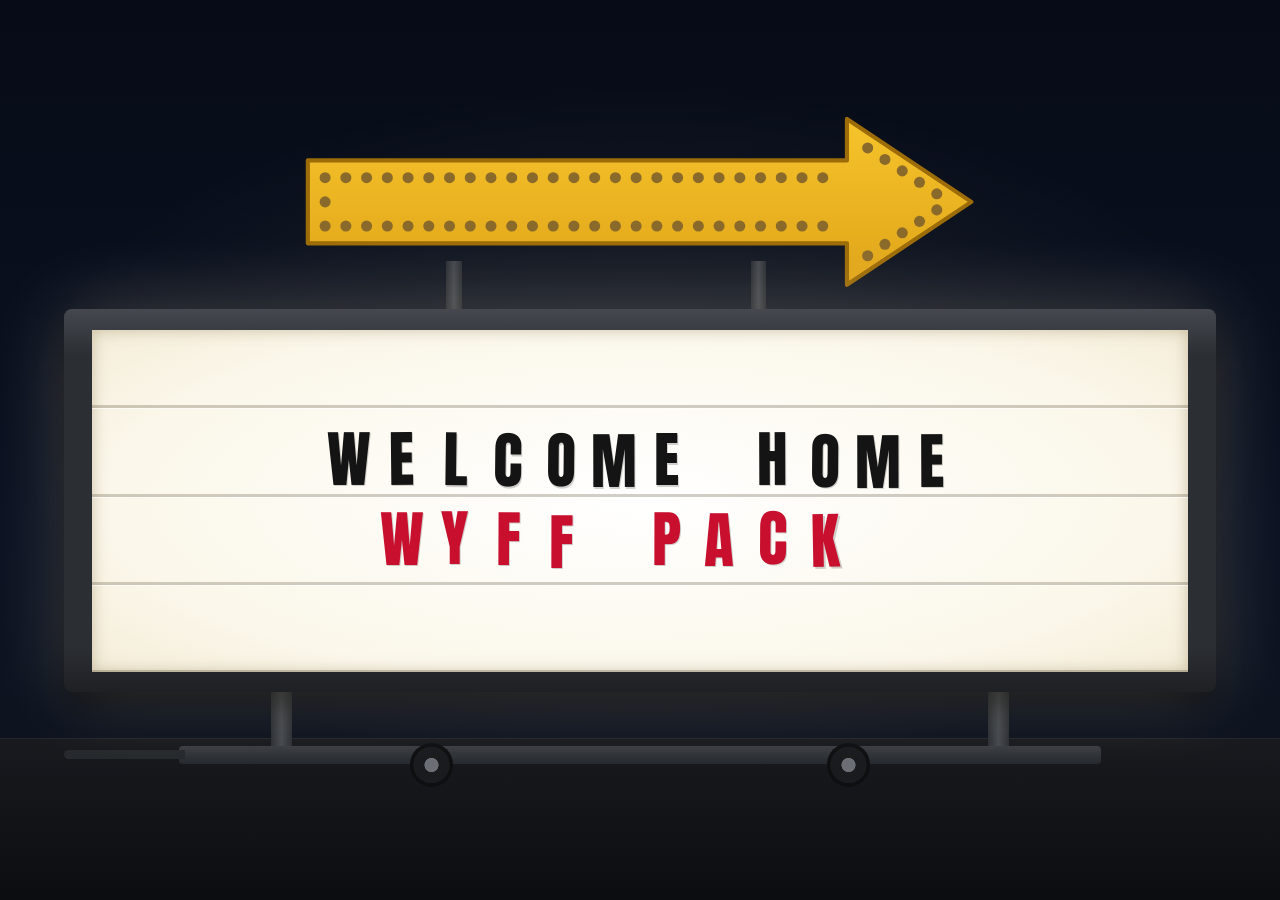
==== sign/index.html @ 5c95da24 "Add a roadside marquee sign page at /sign/ A trailer-style sign with a lit, chasing-bulb arrow on to" ====
<!DOCTYPE html>
<html lang="en">
<head>
  <meta charset="UTF-8">
  <meta name="viewport" content="width=device-width, initial-scale=1.0">
  <meta name="theme-color" content="#05070d">
  <title>Wyffpack Sign</title>
  <link rel="preconnect" href="https://fonts.googleapis.com">
  <link rel="preconnect" href="https://fonts.gstatic.com" crossorigin>
  <link rel="stylesheet" href="https://fonts.googleapis.com/css2?family=Anton&display=block">
  <link rel="stylesheet" href="../css/reset.css">
  <link rel="stylesheet" href="sign.css">
</head>
<body>
  <main class="scene">
    <div class="sign">
      <div class="arrow-mount">
        <svg class="arrow" id="arrow" viewBox="0 0 1000 260" aria-hidden="true">
          <defs>
            <radialGradient id="halo">
              <stop offset="0" stop-color="#FFF4C2" stop-opacity="0.95"/>
              <stop offset="0.35" stop-color="#FFD25A" stop-opacity="0.55"/>
              <stop offset="1" stop-color="#FFB000" stop-opacity="0"/>
            </radialGradient>
            <linearGradient id="arrow-fill" x1="0" y1="0" x2="0" y2="1">
              <stop offset="0" stop-color="#F6C42B"/>
              <stop offset="1" stop-color="#E0A419"/>
            </linearGradient>
          </defs>
          <polygon class="arrow-body"
            points="20,70 800,70 800,10 980,130 800,250 800,190 20,190" />
          <g id="bulbs"></g>
        </svg>
        <div class="bracket bracket-left"></div>
        <div class="bracket bracket-right"></div>
      </div>

      <div class="panel">
        <div class="tracks" id="tracks"></div>
      </div>

      <div class="base">
        <div class="post post-left"></div>
        <div class="post post-right"></div>
        <div class="trailer"></div>
        <div class="wheel wheel-left"></div>
        <div class="wheel wheel-right"></div>
        <div class="hitch"></div>
      </div>
    </div>
    <div class="ground"></div>
  </main>
  <script type="module" src="sign.js"></script>
</body>
</html>
---- sign/sign.css ----
/* One unit = 1% of the width of a 16:9 screen, whatever the screen shape */
:root {
  --u: min(1vw, calc(100vh / 56.25));
  --cols: 20;
  --rows: 4;
  --night: #05070d;
  --frame: #2B2E33;
  --frame-edge: #45494F;
  --panel: #FBF7EA;
  --letter: #141414;
  --letter-red: #C8102E;
}

body {
  background: var(--night);
  overflow: hidden;
  cursor: none;
}

.scene {
  position: relative;
  width: 100vw;
  height: 100vh;
  display: flex;
  align-items: center;
  justify-content: center;
  background:
    radial-gradient(ellipse 70% 55% at 50% 48%, rgba(255, 240, 200, 0.10), transparent 70%),
    linear-gradient(180deg, #070B17 0%, #0B1222 60%, #10141C 100%);
}

.ground {
  position: absolute;
  left: 0;
  right: 0;
  bottom: 0;
  height: calc(50vh - 22.5 * var(--u));
  background: linear-gradient(180deg, #181A1F, #0C0D10);
  border-top: calc(0.15 * var(--u)) solid #23262C;
}

.sign {
  position: relative;
  z-index: 1;
  width: calc(90 * var(--u));
  display: flex;
  flex-direction: column;
  align-items: center;
}

/* --- Arrow -------------------------------------------------------------- */

.arrow-mount {
  position: relative;
  width: calc(54 * var(--u));
  margin-bottom: calc(1.4 * var(--u));
}

.arrow {
  display: block;
  width: 100%;
  height: auto;
  overflow: visible;
  position: relative;
  z-index: 1;
}

.arrow.left {
  transform: scaleX(-1);
}

.arrow-body {
  fill: url(#arrow-fill);
  stroke: #9C6C08;
  stroke-width: 6;
  stroke-linejoin: round;
}

.bulb-glass {
  fill: #8A6A2A;
}

.bulb-halo {
  fill: url(#halo);
  opacity: 0;
}

.bulb.lit .bulb-glass { fill: #FFF6D0; }
.bulb.lit .bulb-halo { opacity: 1; }

/* Chase: three interleaved sets of bulbs take turns, so light runs toward the tip */
.lights-chase .bulb .bulb-glass { animation: glass 0.9s steps(1, end) infinite; }
.lights-chase .bulb .bulb-halo  { animation: halo 0.9s steps(1, end) infinite; }
.lights-chase .bulb.phase-1 * { animation-delay: -0.6s; }
.lights-chase .bulb.phase-2 * { animation-delay: -0.3s; }

/* Blink: every other bulb, alternating */
.lights-blink .bulb .bulb-glass { animation: glass 1.2s steps(1, end) infinite; }
.lights-blink .bulb .bulb-halo  { animation: halo 1.2s steps(1, end) infinite; }
.lights-blink .bulb.odd * { animation-delay: -0.6s; }

.lights-on .bulb .bulb-glass { fill: #FFF6D0; }
.lights-on .bulb .bulb-halo { opacity: 1; }

@keyframes glass {
  0%   { fill: #FFF6D0; }
  33%  { fill: #8A6A2A; }
}

@keyframes halo {
  0%   { opacity: 1; }
  33%  { opacity: 0; }
}

.lights-blink .bulb .bulb-glass { animation-name: glass-half; }
.lights-blink .bulb .bulb-halo { animation-name: halo-half; }

@keyframes glass-half {
  0%   { fill: #FFF6D0; }
  50%  { fill: #8A6A2A; }
}

@keyframes halo-half {
  0%   { opacity: 1; }
  50%  { opacity: 0; }
}

.bracket {
  position: absolute;
  bottom: calc(-1.6 * var(--u));
  width: calc(1.2 * var(--u));
  height: calc(4 * var(--u));
  background: linear-gradient(90deg, var(--frame), var(--frame-edge), var(--frame));
}

.bracket-left { left: 22%; }
.bracket-right { left: 66%; }

/* --- Letter panel ------------------------------------------------------- */

.panel {
  position: relative;
  width: 100%;
  padding: calc(1.6 * var(--u)) calc(2.2 * var(--u));
  background: linear-gradient(180deg, var(--frame-edge), var(--frame) 12%, var(--frame) 88%, #1E2024);
  border-radius: calc(0.6 * var(--u));
  box-shadow:
    0 0 calc(6 * var(--u)) rgba(255, 244, 210, 0.22),
    0 calc(1 * var(--u)) calc(2 * var(--u)) rgba(0, 0, 0, 0.6);
  z-index: 1;
}

.tracks {
  position: relative;
  display: grid;
  grid-template-columns: repeat(var(--cols), 1fr);
  grid-template-rows: repeat(var(--rows), calc(5.4 * var(--u)));
  row-gap: calc(0.9 * var(--u));
  padding: calc(1.2 * var(--u)) calc(1.4 * var(--u));
  /* Backlit plastic: brighter in the middle, a touch warmer at the edges */
  background:
    radial-gradient(ellipse 80% 90% at 50% 50%, #FFFFFF 0%, var(--panel) 60%, #EFE6CC 100%);
  box-shadow: inset 0 0 calc(1.2 * var(--u)) rgba(120, 100, 60, 0.35);
  overflow: hidden;
}

/* Horizontal letter tracks behind each row */
.track-line {
  position: absolute;
  left: 0;
  right: 0;
  height: calc(0.22 * var(--u));
  background: rgba(90, 80, 60, 0.28);
  box-shadow: 0 calc(0.08 * var(--u)) 0 rgba(255, 255, 255, 0.6);
}

.slot {
  position: relative;
  display: flex;
  align-items: center;
  justify-content: center;
}

.letter {
  display: block;
  font-family: 'Anton', Impact, 'Arial Narrow', 'Helvetica Neue', Arial, sans-serif;
  font-weight: 400;
  font-size: calc(4.8 * var(--u));
  line-height: 1;
  color: var(--letter);
  text-shadow: calc(0.08 * var(--u)) calc(0.1 * var(--u)) 0 rgba(0, 0, 0, 0.18);
  transform: rotate(var(--tilt, 0deg)) translateY(var(--nudge, 0));
  transition: transform 0.45s cubic-bezier(.2, .8, .3, 1), opacity 0.35s ease;
}

.letter.red { color: var(--letter-red); }

/* Taking a letter off its track */
.letter.out {
  opacity: 0;
  transform: rotate(var(--tilt, 0deg)) translateY(60%);
}

/* Where a new letter starts before sliding in along the track */
.letter.enter {
  opacity: 0;
  transform: translateX(160%) rotate(var(--tilt, 0deg));
  transition: none;
}

/* --- Posts, trailer, wheels -------------------------------------------- */

.base {
  position: relative;
  width: 100%;
  height: calc(7.5 * var(--u));
}

.post {
  position: absolute;
  top: 0;
  width: calc(1.6 * var(--u));
  height: calc(4.2 * var(--u));
  background: linear-gradient(90deg, var(--frame), var(--frame-edge), var(--frame));
}

.post-left { left: 18%; }
.post-right { right: 18%; }

.trailer {
  position: absolute;
  top: calc(4.2 * var(--u));
  left: 10%;
  right: 10%;
  height: calc(1.4 * var(--u));
  background: linear-gradient(180deg, #3A3E44, #26292D);
  border-radius: calc(0.3 * var(--u));
}

.hitch {
  position: absolute;
  top: calc(4.55 * var(--u));
  left: 0;
  width: 10.5%;
  height: calc(0.7 * var(--u));
  background: #26292D;
  border-radius: calc(0.4 * var(--u)) 0 0 calc(0.4 * var(--u));
}

.wheel {
  position: absolute;
  top: calc(4 * var(--u));
  width: calc(3.4 * var(--u));
  height: calc(3.4 * var(--u));
  border-radius: 50%;
  background: radial-gradient(circle, #6B6F75 0 22%, #1A1B1E 24% 58%, #0E0F11 60%);
}

.wheel-left { left: 30%; }
.wheel-right { right: 30%; }
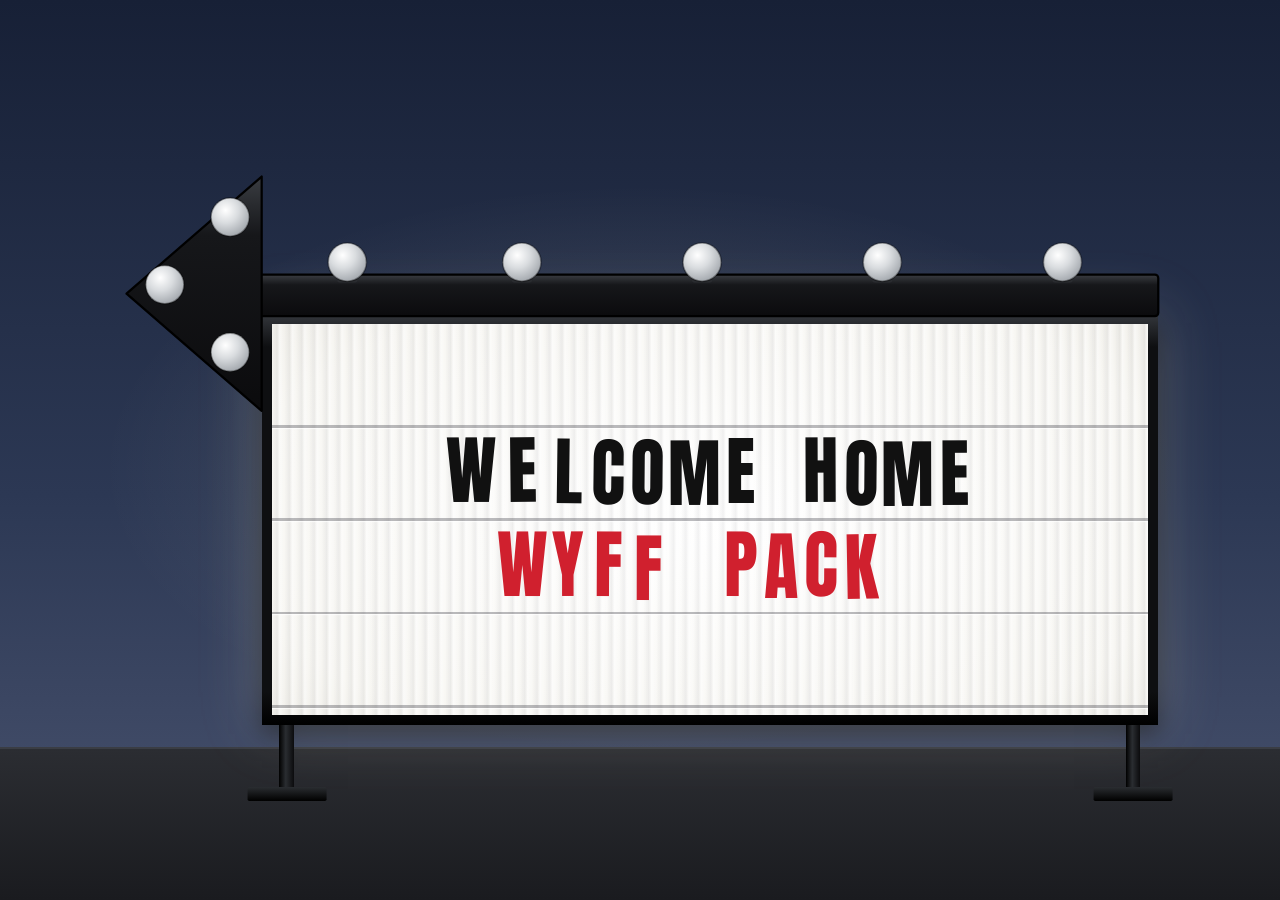
==== commit 11b6d154: "Restyle the sign after a real flashing arrow marquee sign Black arrow built into the top rail with f" ====
--- a/sign/index.html
+++ b/sign/index.html
@@ -3,7 +3,7 @@
 <head>
   <meta charset="UTF-8">
   <meta name="viewport" content="width=device-width, initial-scale=1.0">
-  <meta name="theme-color" content="#05070d">
+  <meta name="theme-color" content="#1D2840">
   <title>Wyffpack Sign</title>
   <link rel="preconnect" href="https://fonts.googleapis.com">
   <link rel="preconnect" href="https://fonts.gstatic.com" crossorigin>
@@ -13,39 +13,40 @@
 </head>
 <body>
   <main class="scene">
-    <div class="sign">
-      <div class="arrow-mount">
-        <svg class="arrow" id="arrow" viewBox="0 0 1000 260" aria-hidden="true">
-          <defs>
-            <radialGradient id="halo">
-              <stop offset="0" stop-color="#FFF4C2" stop-opacity="0.95"/>
-              <stop offset="0.35" stop-color="#FFD25A" stop-opacity="0.55"/>
-              <stop offset="1" stop-color="#FFB000" stop-opacity="0"/>
-            </radialGradient>
-            <linearGradient id="arrow-fill" x1="0" y1="0" x2="0" y2="1">
-              <stop offset="0" stop-color="#F6C42B"/>
-              <stop offset="1" stop-color="#E0A419"/>
-            </linearGradient>
-          </defs>
-          <polygon class="arrow-body"
-            points="20,70 800,70 800,10 980,130 800,250 800,190 20,190" />
-          <g id="bulbs"></g>
-        </svg>
-        <div class="bracket bracket-left"></div>
-        <div class="bracket bracket-right"></div>
-      </div>
+    <div class="sign" id="sign">
+      <!-- Black arrow rail with globe bulbs, across the top of the sign -->
+      <svg class="topper" id="topper" viewBox="0 0 920 250" aria-hidden="true">
+        <defs>
+          <radialGradient id="glass-off" cx="0.38" cy="0.32" r="0.75">
+            <stop offset="0" stop-color="#FFFFFF"/>
+            <stop offset="0.45" stop-color="#D9DCDF"/>
+            <stop offset="1" stop-color="#9DA2A8"/>
+          </radialGradient>
+          <radialGradient id="glass-on" cx="0.4" cy="0.35" r="0.7">
+            <stop offset="0" stop-color="#FFFFFF"/>
+            <stop offset="0.6" stop-color="#FFF8DC"/>
+            <stop offset="1" stop-color="#FFE7A0"/>
+          </radialGradient>
+          <radialGradient id="halo">
+            <stop offset="0" stop-color="#FFF6D6" stop-opacity="0.9"/>
+            <stop offset="0.4" stop-color="#FFE29A" stop-opacity="0.45"/>
+            <stop offset="1" stop-color="#FFD070" stop-opacity="0"/>
+          </radialGradient>
+          <linearGradient id="steel" x1="0" y1="0" x2="0" y2="1">
+            <stop offset="0" stop-color="#3A3D42"/>
+            <stop offset="0.25" stop-color="#16171A"/>
+            <stop offset="1" stop-color="#0B0B0D"/>
+          </linearGradient>
+        </defs>
+        <rect class="rail" x="118" y="115" width="802" height="37" rx="3"/>
+        <polygon class="arrowhead" points="124,28 124,236 4,132" />
+        <g id="bulbs"></g>
+      </svg>
 
       <div class="panel">
         <div class="tracks" id="tracks"></div>
-      </div>
-
-      <div class="base">
-        <div class="post post-left"></div>
-        <div class="post post-right"></div>
-        <div class="trailer"></div>
-        <div class="wheel wheel-left"></div>
-        <div class="wheel wheel-right"></div>
-        <div class="hitch"></div>
+        <div class="leg leg-left"><div class="foot"></div></div>
+        <div class="leg leg-right"><div class="foot"></div></div>
       </div>
     </div>
     <div class="ground"></div>
--- a/sign/sign.css
+++ b/sign/sign.css
@@ -1,22 +1,25 @@
 /* One unit = 1% of the width of a 16:9 screen, whatever the screen shape */
 :root {
-  --u: min(1vw, calc(100vh / 56.25));
+  --base: min(1vw, calc(100vh / 56.25));
+  --u: var(--base);
   --cols: 20;
   --rows: 4;
-  --night: #05070d;
-  --frame: #2B2E33;
-  --frame-edge: #45494F;
-  --panel: #FBF7EA;
-  --letter: #141414;
-  --letter-red: #C8102E;
+  --row-h: calc(6.6 * var(--u));
+  --row-gap: calc(0.7 * var(--u));
+  --pad-y: calc(1 * var(--u));
+  --steel: #0E0F11;
+  --steel-edge: #34373C;
+  --letter: #111111;
+  --letter-red: #D0202E;
 }
 
 body {
-  background: var(--night);
+  background: #1D2840;
   overflow: hidden;
   cursor: none;
 }
 
+/* Dusk sky over a parking lot, so the black sign and the bulbs both read */
 .scene {
   position: relative;
   width: 100vw;
@@ -25,8 +28,8 @@
   align-items: center;
   justify-content: center;
   background:
-    radial-gradient(ellipse 70% 55% at 50% 48%, rgba(255, 240, 200, 0.10), transparent 70%),
-    linear-gradient(180deg, #070B17 0%, #0B1222 60%, #10141C 100%);
+    radial-gradient(ellipse 60% 45% at 50% 52%, rgba(255, 244, 214, 0.16), transparent 70%),
+    linear-gradient(180deg, #172036 0%, #2C3854 55%, #4A5470 100%);
 }
 
 .ground {
@@ -34,144 +37,113 @@
   left: 0;
   right: 0;
   bottom: 0;
-  height: calc(50vh - 22.5 * var(--u));
-  background: linear-gradient(180deg, #181A1F, #0C0D10);
-  border-top: calc(0.15 * var(--u)) solid #23262C;
-}
-
+  height: calc(50vh - 54.1 * 0.88 / 2 * var(--base) + 0.6 * var(--base));
+  background: linear-gradient(180deg, #2B2D32, #1A1B1F);
+  border-top: calc(0.2 * var(--u)) solid #3A3D44;
+}
+
+/* The sign: arrowhead hangs off one end, panel fills the rest */
 .sign {
   position: relative;
   z-index: 1;
-  width: calc(90 * var(--u));
-  display: flex;
-  flex-direction: column;
-  align-items: center;
-}
-
-/* --- Arrow -------------------------------------------------------------- */
-
-.arrow-mount {
-  position: relative;
-  width: calc(54 * var(--u));
-  margin-bottom: calc(1.4 * var(--u));
-}
-
-.arrow {
-  display: block;
+  /* Scaled down a little so the sign, legs and feet all fit with some sky around them */
+  --u: calc(var(--base) * 0.88);
+  width: calc(92 * var(--u));
+  height: calc(54.1 * var(--u));
+}
+
+.topper {
+  position: absolute;
+  top: 0;
+  left: 0;
   width: 100%;
   height: auto;
   overflow: visible;
-  position: relative;
-  z-index: 1;
-}
-
-.arrow.left {
+  z-index: 2;
+}
+
+.sign.right .topper {
   transform: scaleX(-1);
 }
 
-.arrow-body {
-  fill: url(#arrow-fill);
-  stroke: #9C6C08;
-  stroke-width: 6;
+.rail,
+.arrowhead {
+  fill: url(#steel);
+  stroke: #000;
+  stroke-width: 2;
   stroke-linejoin: round;
 }
 
-.bulb-glass {
-  fill: #8A6A2A;
-}
-
-.bulb-halo {
-  fill: url(#halo);
-  opacity: 0;
-}
-
-.bulb.lit .bulb-glass { fill: #FFF6D0; }
-.bulb.lit .bulb-halo { opacity: 1; }
-
-/* Chase: three interleaved sets of bulbs take turns, so light runs toward the tip */
-.lights-chase .bulb .bulb-glass { animation: glass 0.9s steps(1, end) infinite; }
-.lights-chase .bulb .bulb-halo  { animation: halo 0.9s steps(1, end) infinite; }
-.lights-chase .bulb.phase-1 * { animation-delay: -0.6s; }
-.lights-chase .bulb.phase-2 * { animation-delay: -0.3s; }
-
-/* Blink: every other bulb, alternating */
-.lights-blink .bulb .bulb-glass { animation: glass 1.2s steps(1, end) infinite; }
-.lights-blink .bulb .bulb-halo  { animation: halo 1.2s steps(1, end) infinite; }
-.lights-blink .bulb.odd * { animation-delay: -0.6s; }
-
-.lights-on .bulb .bulb-glass { fill: #FFF6D0; }
-.lights-on .bulb .bulb-halo { opacity: 1; }
-
-@keyframes glass {
-  0%   { fill: #FFF6D0; }
-  33%  { fill: #8A6A2A; }
-}
-
-@keyframes halo {
-  0%   { opacity: 1; }
-  33%  { opacity: 0; }
-}
-
+/* --- Globe bulbs ----------------------------------------------------------- */
+
+.bulb-socket { fill: #2A2C30; }
+.bulb-glass { fill: url(#glass-off); stroke: rgba(0, 0, 0, 0.35); stroke-width: 1.5; }
+.bulb-halo { fill: url(#halo); opacity: 0; }
+
+.lights-on .bulb-glass { fill: url(#glass-on); }
+.lights-on .bulb-halo { opacity: 1; }
+
+/* Chase: three sets of bulbs take turns, so the light runs toward the tip */
+.lights-chase .bulb * { animation: 1.2s steps(1, end) infinite; }
+.lights-chase .bulb .bulb-glass { animation-name: glass-third; }
+.lights-chase .bulb .bulb-halo { animation-name: halo-third; }
+.lights-chase .bulb.phase-1 * { animation-delay: -0.8s; }
+.lights-chase .bulb.phase-2 * { animation-delay: -0.4s; }
+
+/* Flash: all bulbs on and off together, like the real sign */
+.lights-blink .bulb * { animation: 1.4s steps(1, end) infinite; }
 .lights-blink .bulb .bulb-glass { animation-name: glass-half; }
 .lights-blink .bulb .bulb-halo { animation-name: halo-half; }
 
-@keyframes glass-half {
-  0%   { fill: #FFF6D0; }
-  50%  { fill: #8A6A2A; }
-}
-
-@keyframes halo-half {
-  0%   { opacity: 1; }
-  50%  { opacity: 0; }
-}
-
-.bracket {
-  position: absolute;
-  bottom: calc(-1.6 * var(--u));
-  width: calc(1.2 * var(--u));
-  height: calc(4 * var(--u));
-  background: linear-gradient(90deg, var(--frame), var(--frame-edge), var(--frame));
-}
-
-.bracket-left { left: 22%; }
-.bracket-right { left: 66%; }
-
-/* --- Letter panel ------------------------------------------------------- */
+@keyframes glass-third { 0% { fill: url(#glass-on); } 33% { fill: url(#glass-off); } }
+@keyframes halo-third  { 0% { opacity: 1; } 33% { opacity: 0; } }
+@keyframes glass-half  { 0% { fill: url(#glass-on); } 50% { fill: url(#glass-off); } }
+@keyframes halo-half   { 0% { opacity: 1; } 50% { opacity: 0; } }
+
+/* --- Letter panel ---------------------------------------------------------- */
 
 .panel {
-  position: relative;
-  width: 100%;
-  padding: calc(1.6 * var(--u)) calc(2.2 * var(--u));
-  background: linear-gradient(180deg, var(--frame-edge), var(--frame) 12%, var(--frame) 88%, #1E2024);
-  border-radius: calc(0.6 * var(--u));
+  position: absolute;
+  top: calc(15 * var(--u));
+  left: calc(12.4 * var(--u));
+  width: calc(79.6 * var(--u));
+  padding: calc(0.9 * var(--u));
+  background: linear-gradient(180deg, var(--steel-edge), var(--steel) 8%, var(--steel) 92%, #000);
   box-shadow:
-    0 0 calc(6 * var(--u)) rgba(255, 244, 210, 0.22),
-    0 calc(1 * var(--u)) calc(2 * var(--u)) rgba(0, 0, 0, 0.6);
-  z-index: 1;
+    0 0 calc(5 * var(--u)) rgba(255, 246, 220, 0.25),
+    0 calc(0.8 * var(--u)) calc(2 * var(--u)) rgba(0, 0, 0, 0.55);
+}
+
+.sign.right .panel {
+  left: 0;
 }
 
 .tracks {
   position: relative;
   display: grid;
   grid-template-columns: repeat(var(--cols), 1fr);
-  grid-template-rows: repeat(var(--rows), calc(5.4 * var(--u)));
-  row-gap: calc(0.9 * var(--u));
-  padding: calc(1.2 * var(--u)) calc(1.4 * var(--u));
-  /* Backlit plastic: brighter in the middle, a touch warmer at the edges */
+  grid-template-rows: repeat(var(--rows), var(--row-h));
+  row-gap: var(--row-gap);
+  padding: var(--pad-y) calc(1.2 * var(--u));
+  /* Backlit white face with vertical ribs, like the real sign's plastic */
   background:
-    radial-gradient(ellipse 80% 90% at 50% 50%, #FFFFFF 0%, var(--panel) 60%, #EFE6CC 100%);
-  box-shadow: inset 0 0 calc(1.2 * var(--u)) rgba(120, 100, 60, 0.35);
+    repeating-linear-gradient(90deg,
+      rgba(0, 0, 0, 0) 0,
+      rgba(70, 70, 80, 0.07) calc(0.45 * var(--u)),
+      rgba(255, 255, 255, 0.5) calc(0.7 * var(--u)),
+      rgba(0, 0, 0, 0) calc(1.1 * var(--u))),
+    radial-gradient(ellipse 85% 95% at 50% 50%, #FFFFFF 0%, #F7F6F2 65%, #E9E7E0 100%);
   overflow: hidden;
 }
 
-/* Horizontal letter tracks behind each row */
+/* Thin grey letter tracks between the rows */
 .track-line {
   position: absolute;
   left: 0;
   right: 0;
-  height: calc(0.22 * var(--u));
-  background: rgba(90, 80, 60, 0.28);
-  box-shadow: 0 calc(0.08 * var(--u)) 0 rgba(255, 255, 255, 0.6);
+  height: calc(0.25 * var(--u));
+  background: rgba(60, 60, 70, 0.35);
+  box-shadow: 0 calc(0.1 * var(--u)) 0 rgba(255, 255, 255, 0.7);
 }
 
 .slot {
@@ -185,11 +157,10 @@
   display: block;
   font-family: 'Anton', Impact, 'Arial Narrow', 'Helvetica Neue', Arial, sans-serif;
   font-weight: 400;
-  font-size: calc(4.8 * var(--u));
+  font-size: calc(6.3 * var(--u));
   line-height: 1;
   color: var(--letter);
-  text-shadow: calc(0.08 * var(--u)) calc(0.1 * var(--u)) 0 rgba(0, 0, 0, 0.18);
-  transform: rotate(var(--tilt, 0deg)) translateY(var(--nudge, 0));
+  transform: rotate(var(--tilt, 0deg)) translateY(var(--nudge, 0)) scaleY(1.06);
   transition: transform 0.45s cubic-bezier(.2, .8, .3, 1), opacity 0.35s ease;
 }
 
@@ -208,53 +179,26 @@
   transition: none;
 }
 
-/* --- Posts, trailer, wheels -------------------------------------------- */
-
-.base {
-  position: relative;
-  width: 100%;
-  height: calc(7.5 * var(--u));
-}
-
-.post {
-  position: absolute;
-  top: 0;
-  width: calc(1.6 * var(--u));
-  height: calc(4.2 * var(--u));
-  background: linear-gradient(90deg, var(--frame), var(--frame-edge), var(--frame));
-}
-
-.post-left { left: 18%; }
-.post-right { right: 18%; }
-
-.trailer {
-  position: absolute;
-  top: calc(4.2 * var(--u));
-  left: 10%;
-  right: 10%;
-  height: calc(1.4 * var(--u));
-  background: linear-gradient(180deg, #3A3E44, #26292D);
-  border-radius: calc(0.3 * var(--u));
-}
-
-.hitch {
-  position: absolute;
-  top: calc(4.55 * var(--u));
-  left: 0;
-  width: 10.5%;
-  height: calc(0.7 * var(--u));
-  background: #26292D;
-  border-radius: calc(0.4 * var(--u)) 0 0 calc(0.4 * var(--u));
-}
-
-.wheel {
-  position: absolute;
-  top: calc(4 * var(--u));
-  width: calc(3.4 * var(--u));
-  height: calc(3.4 * var(--u));
-  border-radius: 50%;
-  background: radial-gradient(circle, #6B6F75 0 22%, #1A1B1E 24% 58%, #0E0F11 60%);
-}
-
-.wheel-left { left: 30%; }
-.wheel-right { right: 30%; }
+/* --- Legs with T feet ------------------------------------------------------ */
+
+.leg {
+  position: absolute;
+  top: 100%;
+  width: calc(1.3 * var(--u));
+  height: calc(6.8 * var(--u));
+  background: linear-gradient(90deg, #000, #2A2D31 45%, #0B0B0D);
+}
+
+.leg-left { left: 2%; }
+.leg-right { right: 2%; }
+
+.foot {
+  position: absolute;
+  bottom: 0;
+  left: 50%;
+  width: calc(7 * var(--u));
+  height: calc(1.3 * var(--u));
+  transform: translateX(-50%);
+  background: linear-gradient(180deg, #2A2D31, #000);
+  border-radius: calc(0.15 * var(--u));
+}
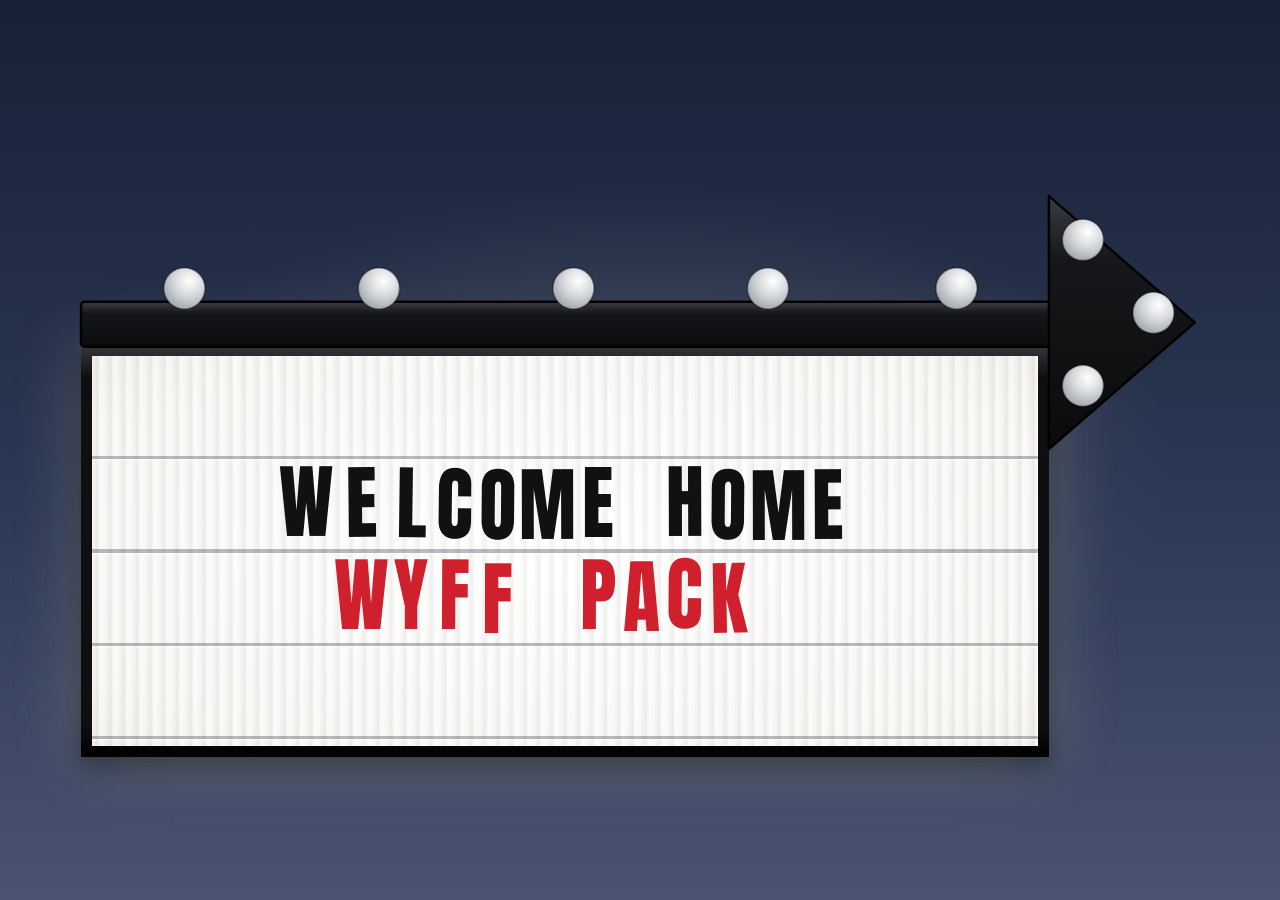
==== commit 61d2fb48: "Point the sign's arrow right and drop the legs The arrow now points right by default, and the sign f" ====
--- a/sign/index.html
+++ b/sign/index.html
@@ -45,11 +45,8 @@
 
       <div class="panel">
         <div class="tracks" id="tracks"></div>
-        <div class="leg leg-left"><div class="foot"></div></div>
-        <div class="leg leg-right"><div class="foot"></div></div>
       </div>
     </div>
-    <div class="ground"></div>
   </main>
   <script type="module" src="sign.js"></script>
 </body>
--- a/sign/sign.css
+++ b/sign/sign.css
@@ -19,7 +19,7 @@
   cursor: none;
 }
 
-/* Dusk sky over a parking lot, so the black sign and the bulbs both read */
+/* Dusk sky, so the black sign and the bulbs both read */
 .scene {
   position: relative;
   width: 100vw;
@@ -32,24 +32,15 @@
     linear-gradient(180deg, #172036 0%, #2C3854 55%, #4A5470 100%);
 }
 
-.ground {
-  position: absolute;
-  left: 0;
-  right: 0;
-  bottom: 0;
-  height: calc(50vh - 54.1 * 0.88 / 2 * var(--base) + 0.6 * var(--base));
-  background: linear-gradient(180deg, #2B2D32, #1A1B1F);
-  border-top: calc(0.2 * var(--u)) solid #3A3D44;
-}
 
 /* The sign: arrowhead hangs off one end, panel fills the rest */
 .sign {
   position: relative;
   z-index: 1;
-  /* Scaled down a little so the sign, legs and feet all fit with some sky around them */
-  --u: calc(var(--base) * 0.88);
+  /* Scaled down a little so the whole sign fits with some sky around it */
+  --u: calc(var(--base) * 0.95);
   width: calc(92 * var(--u));
-  height: calc(54.1 * var(--u));
+  height: calc(47.3 * var(--u));
 }
 
 .topper {
@@ -178,27 +169,3 @@
   transform: translateX(160%) rotate(var(--tilt, 0deg));
   transition: none;
 }
-
-/* --- Legs with T feet ------------------------------------------------------ */
-
-.leg {
-  position: absolute;
-  top: 100%;
-  width: calc(1.3 * var(--u));
-  height: calc(6.8 * var(--u));
-  background: linear-gradient(90deg, #000, #2A2D31 45%, #0B0B0D);
-}
-
-.leg-left { left: 2%; }
-.leg-right { right: 2%; }
-
-.foot {
-  position: absolute;
-  bottom: 0;
-  left: 50%;
-  width: calc(7 * var(--u));
-  height: calc(1.3 * var(--u));
-  transform: translateX(-50%);
-  background: linear-gradient(180deg, #2A2D31, #000);
-  border-radius: calc(0.15 * var(--u));
-}
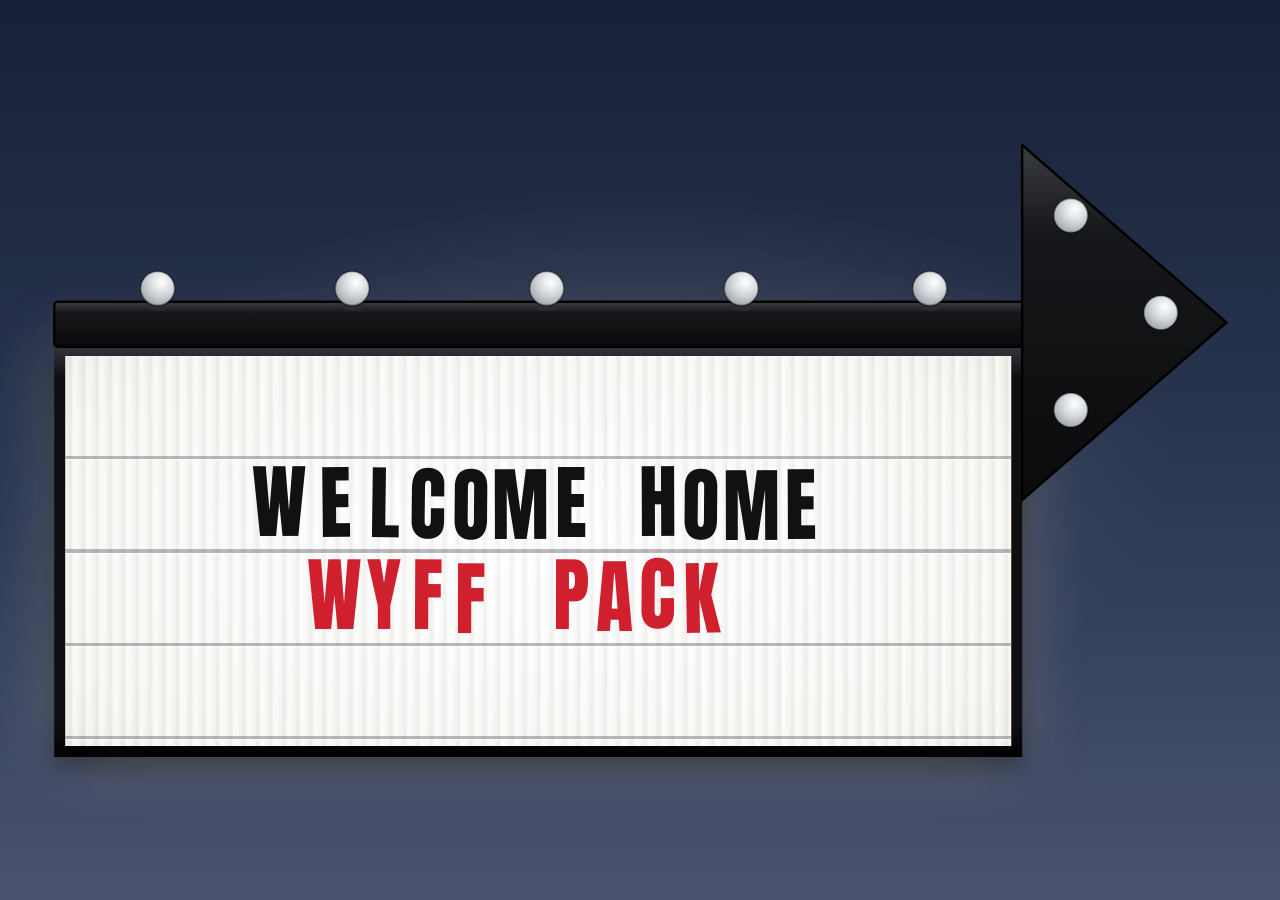
==== commit 641f6a43: "Make the sign's arrowhead bigger than its bulbs Larger arrowhead with its bulbs spread out, slightly" ====
--- a/sign/index.html
+++ b/sign/index.html
@@ -39,7 +39,7 @@
           </linearGradient>
         </defs>
         <rect class="rail" x="118" y="115" width="802" height="37" rx="3"/>
-        <polygon class="arrowhead" points="124,28 124,236 4,132" />
+        <polygon class="arrowhead" points="124,-14 124,278 -44,132" />
         <g id="bulbs"></g>
       </svg>
 
--- a/sign/sign.css
+++ b/sign/sign.css
@@ -56,6 +56,10 @@
 .sign.right .topper {
   transform: scaleX(-1);
 }
+
+/* The arrow tip sticks out past the sign's box; nudge it back to the middle */
+.sign { transform: translateX(calc(2.2 * var(--u))); }
+.sign.right { transform: translateX(calc(-2.2 * var(--u))); }
 
 .rail,
 .arrowhead {
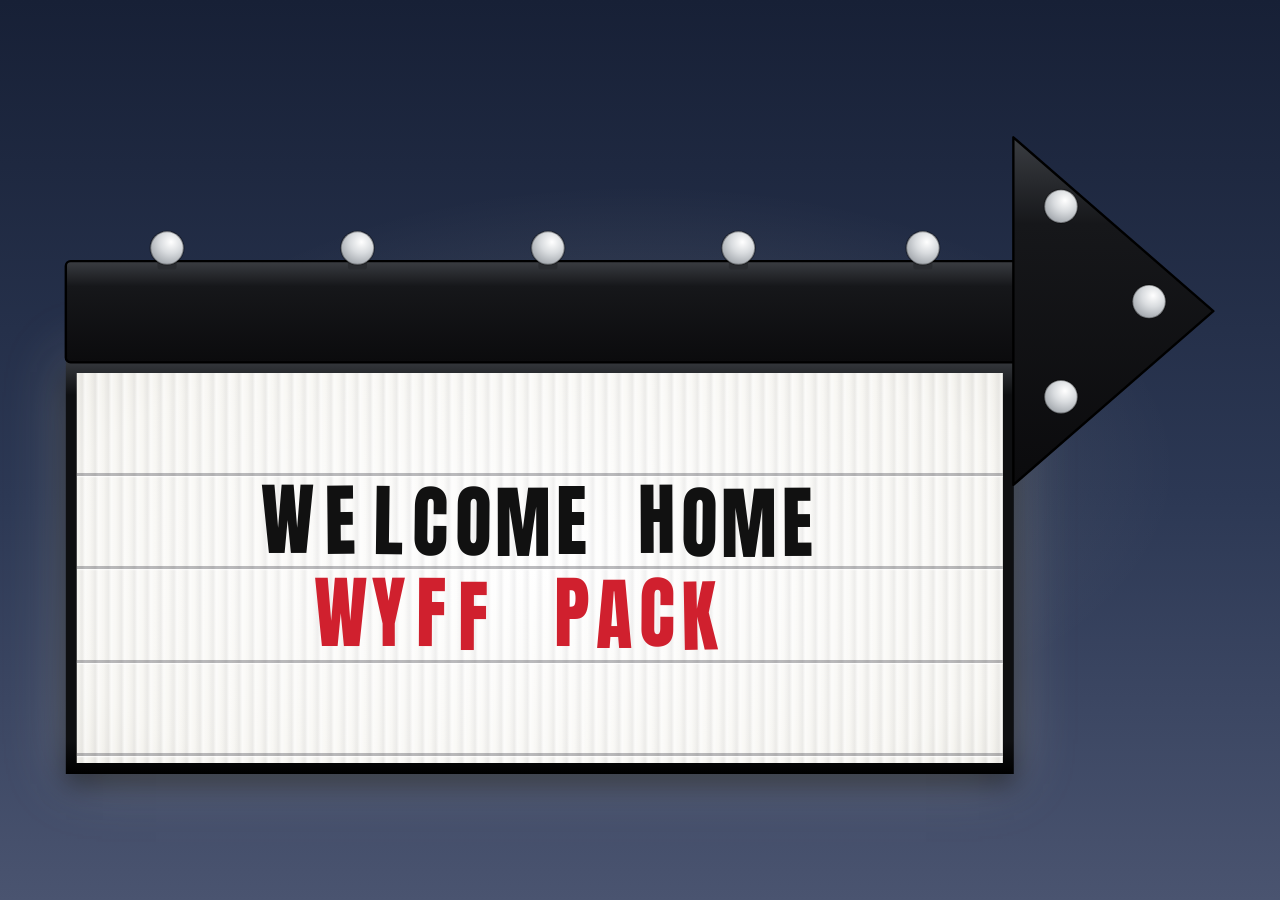
==== commit 8e82cef4: "Thicken the sign's arrow shaft to match the arrowhead The rail along the top is now more than twice " ====
--- a/sign/index.html
+++ b/sign/index.html
@@ -38,7 +38,7 @@
             <stop offset="1" stop-color="#0B0B0D"/>
           </linearGradient>
         </defs>
-        <rect class="rail" x="118" y="115" width="802" height="37" rx="3"/>
+        <rect class="rail" x="118" y="90" width="802" height="85" rx="4"/>
         <polygon class="arrowhead" points="124,-14 124,278 -44,132" />
         <g id="bulbs"></g>
       </svg>
--- a/sign/sign.css
+++ b/sign/sign.css
@@ -38,9 +38,9 @@
   position: relative;
   z-index: 1;
   /* Scaled down a little so the whole sign fits with some sky around it */
-  --u: calc(var(--base) * 0.95);
+  --u: calc(var(--base) * 0.93);
   width: calc(92 * var(--u));
-  height: calc(47.3 * var(--u));
+  height: calc(49.8 * var(--u));
 }
 
 .topper {
@@ -99,7 +99,7 @@
 
 .panel {
   position: absolute;
-  top: calc(15 * var(--u));
+  top: calc(17.5 * var(--u));
   left: calc(12.4 * var(--u));
   width: calc(79.6 * var(--u));
   padding: calc(0.9 * var(--u));
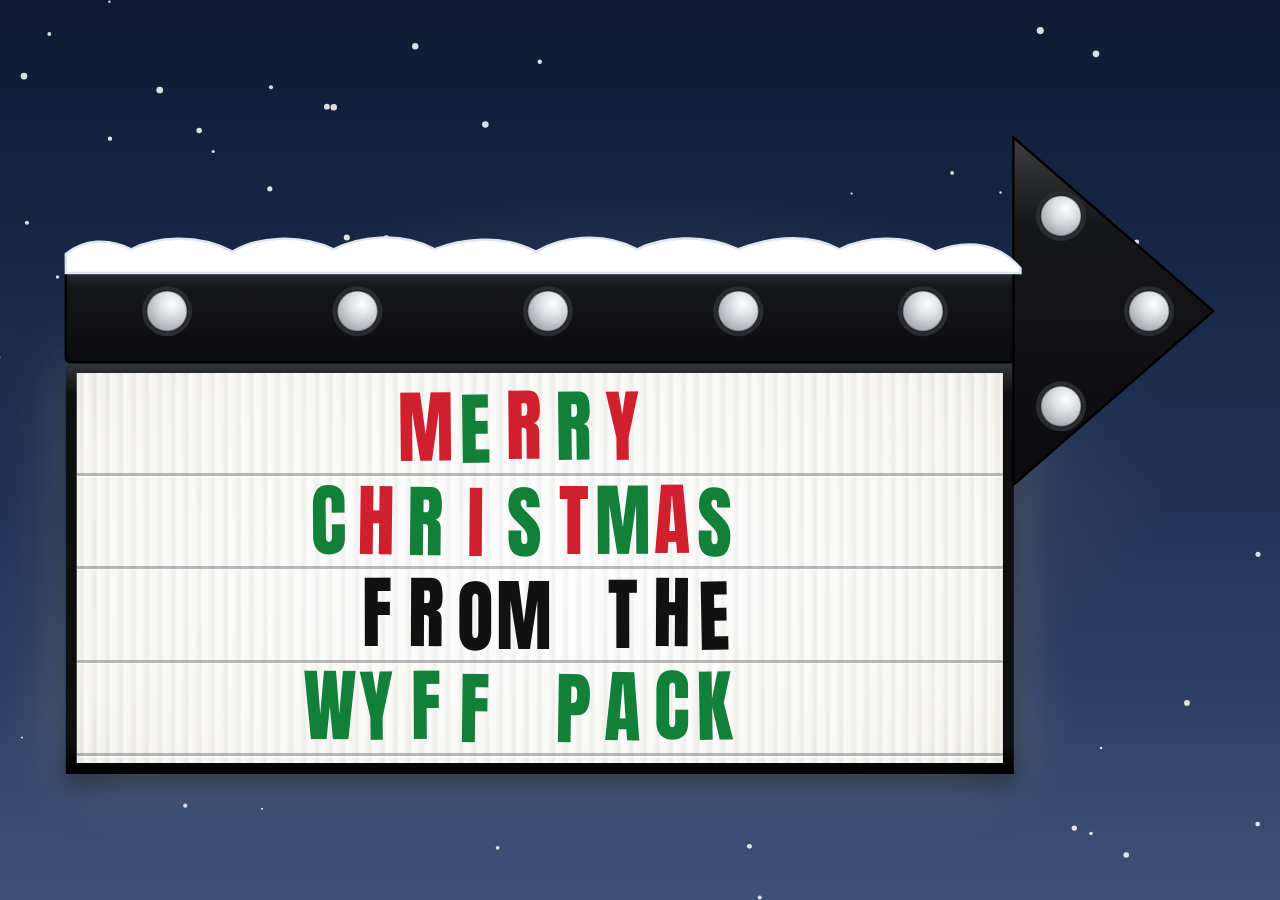
==== commit 248e0bbc: "Add a Christmas theme to the sign and a Merry Christmas message "theme": "christmas" in sign/message" ====
--- a/sign/index.html
+++ b/sign/index.html
@@ -13,6 +13,7 @@
 </head>
 <body>
   <main class="scene">
+    <canvas class="snow" id="snow" aria-hidden="true"></canvas>
     <div class="sign" id="sign">
       <!-- Black arrow rail with globe bulbs, across the top of the sign -->
       <svg class="topper" id="topper" viewBox="0 0 920 250" aria-hidden="true">
@@ -27,6 +28,36 @@
             <stop offset="0.6" stop-color="#FFF8DC"/>
             <stop offset="1" stop-color="#FFE7A0"/>
           </radialGradient>
+          <radialGradient id="glass-red" cx="0.4" cy="0.35" r="0.7">
+            <stop offset="0" stop-color="#FFE2E2"/>
+            <stop offset="0.55" stop-color="#FF4A4A"/>
+            <stop offset="1" stop-color="#C40E0E"/>
+          </radialGradient>
+          <radialGradient id="glass-green" cx="0.4" cy="0.35" r="0.7">
+            <stop offset="0" stop-color="#E4FFE8"/>
+            <stop offset="0.55" stop-color="#3FD45E"/>
+            <stop offset="1" stop-color="#11872B"/>
+          </radialGradient>
+          <radialGradient id="glass-gold" cx="0.4" cy="0.35" r="0.7">
+            <stop offset="0" stop-color="#FFFBE6"/>
+            <stop offset="0.55" stop-color="#FFD54A"/>
+            <stop offset="1" stop-color="#E0A000"/>
+          </radialGradient>
+          <radialGradient id="halo-red">
+            <stop offset="0" stop-color="#FF8080" stop-opacity="0.85"/>
+            <stop offset="0.4" stop-color="#FF3030" stop-opacity="0.4"/>
+            <stop offset="1" stop-color="#FF0000" stop-opacity="0"/>
+          </radialGradient>
+          <radialGradient id="halo-green">
+            <stop offset="0" stop-color="#90FFA4" stop-opacity="0.85"/>
+            <stop offset="0.4" stop-color="#30D050" stop-opacity="0.4"/>
+            <stop offset="1" stop-color="#00B030" stop-opacity="0"/>
+          </radialGradient>
+          <radialGradient id="halo-gold">
+            <stop offset="0" stop-color="#FFF0B0" stop-opacity="0.9"/>
+            <stop offset="0.4" stop-color="#FFD040" stop-opacity="0.45"/>
+            <stop offset="1" stop-color="#FFB000" stop-opacity="0"/>
+          </radialGradient>
           <radialGradient id="halo">
             <stop offset="0" stop-color="#FFF6D6" stop-opacity="0.9"/>
             <stop offset="0.4" stop-color="#FFE29A" stop-opacity="0.45"/>
@@ -40,6 +71,10 @@
         </defs>
         <rect class="rail" x="118" y="90" width="802" height="85" rx="4"/>
         <polygon class="arrowhead" points="124,-14 124,278 -44,132" />
+        <!-- Snow piled along the top of the arrow (Christmas theme only) -->
+        <path class="snowcap" d="M118,96 C140,70 170,74 190,82 C215,66 250,70 270,80 C300,64 335,72 355,80
+          C385,66 420,70 440,80 C470,64 505,70 525,82 C555,66 590,72 610,80 C640,64 675,70 695,80
+          C725,66 760,70 780,82 C810,66 845,70 865,80 C885,70 905,72 920,84 L920,100 L118,100 Z"/>
         <g id="bulbs"></g>
       </svg>
 
--- a/sign/sign.css
+++ b/sign/sign.css
@@ -11,6 +11,7 @@
   --steel-edge: #34373C;
   --letter: #111111;
   --letter-red: #D0202E;
+  --letter-green: #13803A;
 }
 
 body {
@@ -73,27 +74,24 @@
 
 .bulb-socket { fill: #2A2C30; }
 .bulb-glass { fill: url(#glass-off); stroke: rgba(0, 0, 0, 0.35); stroke-width: 1.5; }
+.bulb-lit { fill: url(#glass-on); opacity: 0; }
 .bulb-halo { fill: url(#halo); opacity: 0; }
 
-.lights-on .bulb-glass { fill: url(#glass-on); }
+.lights-on .bulb-lit,
 .lights-on .bulb-halo { opacity: 1; }
 
 /* Chase: three sets of bulbs take turns, so the light runs toward the tip */
-.lights-chase .bulb * { animation: 1.2s steps(1, end) infinite; }
-.lights-chase .bulb .bulb-glass { animation-name: glass-third; }
-.lights-chase .bulb .bulb-halo { animation-name: halo-third; }
+.lights-chase .bulb-lit,
+.lights-chase .bulb-halo { animation: on-third 1.2s steps(1, end) infinite; }
 .lights-chase .bulb.phase-1 * { animation-delay: -0.8s; }
 .lights-chase .bulb.phase-2 * { animation-delay: -0.4s; }
 
 /* Flash: all bulbs on and off together, like the real sign */
-.lights-blink .bulb * { animation: 1.4s steps(1, end) infinite; }
-.lights-blink .bulb .bulb-glass { animation-name: glass-half; }
-.lights-blink .bulb .bulb-halo { animation-name: halo-half; }
-
-@keyframes glass-third { 0% { fill: url(#glass-on); } 33% { fill: url(#glass-off); } }
-@keyframes halo-third  { 0% { opacity: 1; } 33% { opacity: 0; } }
-@keyframes glass-half  { 0% { fill: url(#glass-on); } 50% { fill: url(#glass-off); } }
-@keyframes halo-half   { 0% { opacity: 1; } 50% { opacity: 0; } }
+.lights-blink .bulb-lit,
+.lights-blink .bulb-halo { animation: on-half 1.4s steps(1, end) infinite; }
+
+@keyframes on-third { 0% { opacity: 1; } 33% { opacity: 0; } }
+@keyframes on-half  { 0% { opacity: 1; } 50% { opacity: 0; } }
 
 /* --- Letter panel ---------------------------------------------------------- */
 
@@ -160,6 +158,7 @@
 }
 
 .letter.red { color: var(--letter-red); }
+.letter.green { color: var(--letter-green); }
 
 /* Taking a letter off its track */
 .letter.out {
@@ -173,3 +172,37 @@
   transform: translateX(160%) rotate(var(--tilt, 0deg));
   transition: none;
 }
+
+/* --- Christmas theme ------------------------------------------------------- */
+
+.snow {
+  position: absolute;
+  inset: 0;
+  width: 100%;
+  height: 100%;
+  pointer-events: none;
+}
+
+.snowcap {
+  display: none;
+  fill: #FFFFFF;
+  stroke: #DDE6F0;
+  stroke-width: 2;
+}
+
+.theme-christmas .snowcap { display: inline; }
+
+/* Red, green and gold bulbs, repeating */
+.theme-christmas .tint-red .bulb-lit { fill: url(#glass-red); }
+.theme-christmas .tint-red .bulb-halo { fill: url(#halo-red); }
+.theme-christmas .tint-green .bulb-lit { fill: url(#glass-green); }
+.theme-christmas .tint-green .bulb-halo { fill: url(#halo-green); }
+.theme-christmas .tint-gold .bulb-lit { fill: url(#glass-gold); }
+.theme-christmas .tint-gold .bulb-halo { fill: url(#halo-gold); }
+
+/* A colder, snowier night sky */
+.theme-christmas .scene {
+  background:
+    radial-gradient(ellipse 60% 45% at 50% 52%, rgba(255, 244, 214, 0.16), transparent 70%),
+    linear-gradient(180deg, #0E1A33 0%, #22355A 60%, #3D5278 100%);
+}
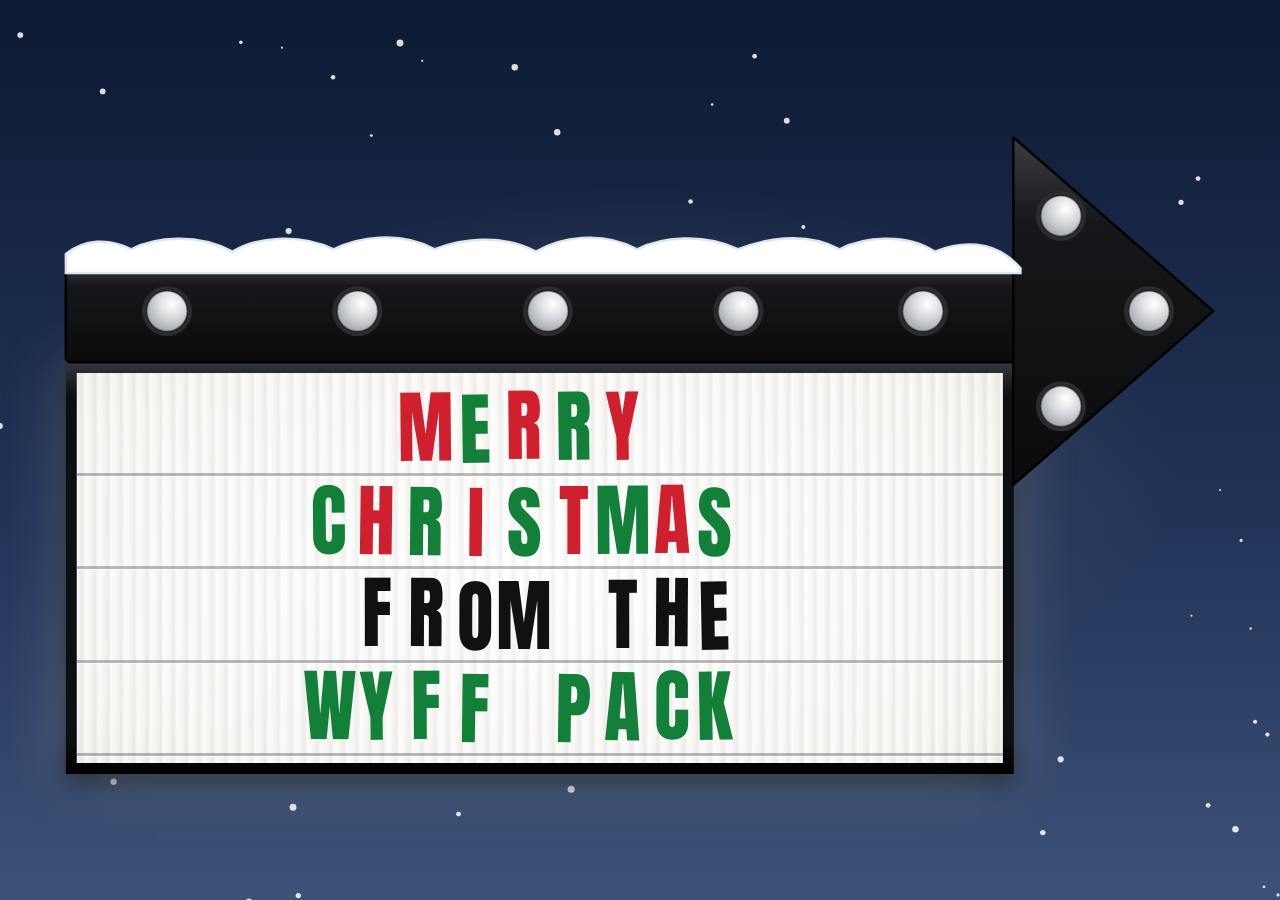
==== commit f48f3643: "Make the Christmas bulbs red, white, green in a fixed pattern Every bulb keeps its color, repeating " ====
--- a/sign/index.html
+++ b/sign/index.html
@@ -38,11 +38,6 @@
             <stop offset="0.55" stop-color="#3FD45E"/>
             <stop offset="1" stop-color="#11872B"/>
           </radialGradient>
-          <radialGradient id="glass-gold" cx="0.4" cy="0.35" r="0.7">
-            <stop offset="0" stop-color="#FFFBE6"/>
-            <stop offset="0.55" stop-color="#FFD54A"/>
-            <stop offset="1" stop-color="#E0A000"/>
-          </radialGradient>
           <radialGradient id="halo-red">
             <stop offset="0" stop-color="#FF8080" stop-opacity="0.85"/>
             <stop offset="0.4" stop-color="#FF3030" stop-opacity="0.4"/>
@@ -52,11 +47,6 @@
             <stop offset="0" stop-color="#90FFA4" stop-opacity="0.85"/>
             <stop offset="0.4" stop-color="#30D050" stop-opacity="0.4"/>
             <stop offset="1" stop-color="#00B030" stop-opacity="0"/>
-          </radialGradient>
-          <radialGradient id="halo-gold">
-            <stop offset="0" stop-color="#FFF0B0" stop-opacity="0.9"/>
-            <stop offset="0.4" stop-color="#FFD040" stop-opacity="0.45"/>
-            <stop offset="1" stop-color="#FFB000" stop-opacity="0"/>
           </radialGradient>
           <radialGradient id="halo">
             <stop offset="0" stop-color="#FFF6D6" stop-opacity="0.9"/>
--- a/sign/sign.css
+++ b/sign/sign.css
@@ -192,13 +192,11 @@
 
 .theme-christmas .snowcap { display: inline; }
 
-/* Red, green and gold bulbs, repeating */
+/* Red, white and green bulbs, always in that order (white uses the normal bulb) */
 .theme-christmas .tint-red .bulb-lit { fill: url(#glass-red); }
 .theme-christmas .tint-red .bulb-halo { fill: url(#halo-red); }
 .theme-christmas .tint-green .bulb-lit { fill: url(#glass-green); }
 .theme-christmas .tint-green .bulb-halo { fill: url(#halo-green); }
-.theme-christmas .tint-gold .bulb-lit { fill: url(#glass-gold); }
-.theme-christmas .tint-gold .bulb-halo { fill: url(#halo-gold); }
 
 /* A colder, snowier night sky */
 .theme-christmas .scene {
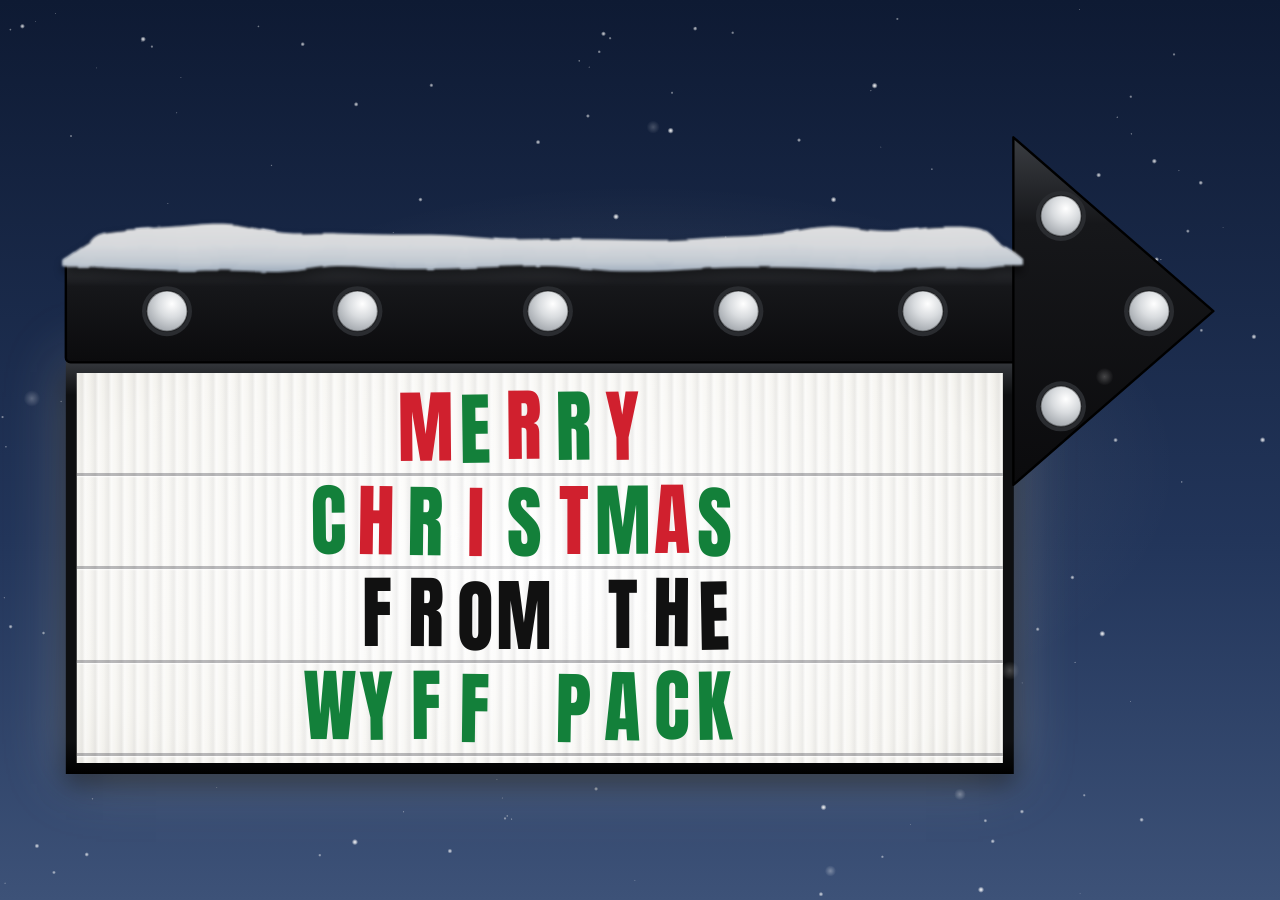
==== commit c0f4c016: "Make the sign's snow look real The snow on the arrow is now a soft, uneven drift with rounded ends, " ====
--- a/sign/index.html
+++ b/sign/index.html
@@ -48,6 +48,29 @@
             <stop offset="0.4" stop-color="#30D050" stop-opacity="0.4"/>
             <stop offset="1" stop-color="#00B030" stop-opacity="0"/>
           </radialGradient>
+          <linearGradient id="snow-fill" x1="0" y1="0" x2="0" y2="1">
+            <stop offset="0" stop-color="#FFFFFF"/>
+            <stop offset="0.45" stop-color="#F4F7FB"/>
+            <stop offset="0.8" stop-color="#DCE5EF"/>
+            <stop offset="1" stop-color="#B7C6D8"/>
+          </linearGradient>
+          <!-- Roughens the snow's outline so it isn't a smooth cartoon edge -->
+          <filter id="snow-rough" x="-2%" y="-40%" width="104%" height="180%">
+            <feTurbulence type="fractalNoise" baseFrequency="0.03" numOctaves="2" seed="7" result="noise"/>
+            <feDisplacementMap in="SourceGraphic" in2="noise" scale="4" xChannelSelector="R" yChannelSelector="G" result="lumpy"/>
+            <feGaussianBlur in="lumpy" stdDeviation="0.9"/>
+          </filter>
+          <!-- Fine grainy shading, like packed snow catching the light -->
+          <filter id="snow-grain" x="-2%" y="-40%" width="104%" height="180%">
+            <feTurbulence type="fractalNoise" baseFrequency="0.55" numOctaves="2" seed="11" result="grain"/>
+            <feDiffuseLighting in="grain" surfaceScale="2" lighting-color="#FFFFFF" result="lit">
+              <feDistantLight azimuth="250" elevation="55"/>
+            </feDiffuseLighting>
+            <feComposite in="lit" in2="SourceGraphic" operator="in"/>
+          </filter>
+          <filter id="snow-blur" x="-5%" y="-50%" width="110%" height="200%">
+            <feGaussianBlur stdDeviation="4"/>
+          </filter>
           <radialGradient id="halo">
             <stop offset="0" stop-color="#FFF6D6" stop-opacity="0.9"/>
             <stop offset="0.4" stop-color="#FFE29A" stop-opacity="0.45"/>
@@ -61,10 +84,12 @@
         </defs>
         <rect class="rail" x="118" y="90" width="802" height="85" rx="4"/>
         <polygon class="arrowhead" points="124,-14 124,278 -44,132" />
-        <!-- Snow piled along the top of the arrow (Christmas theme only) -->
-        <path class="snowcap" d="M118,96 C140,70 170,74 190,82 C215,66 250,70 270,80 C300,64 335,72 355,80
-          C385,66 420,70 440,80 C470,64 505,70 525,82 C555,66 590,72 610,80 C640,64 675,70 695,80
-          C725,66 760,70 780,82 C810,66 845,70 865,80 C885,70 905,72 920,84 L920,100 L118,100 Z"/>
+        <!-- Snow piled along the top of the arrow (Christmas theme only); shape is drawn by sign.js -->
+        <g class="snowcap">
+          <path class="snow-shadow" id="snow-shadow"/>
+          <path class="snow-body" id="snow-body"/>
+          <path class="snow-texture" id="snow-texture"/>
+        </g>
         <g id="bulbs"></g>
       </svg>
 
@@ -72,6 +97,7 @@
         <div class="tracks" id="tracks"></div>
       </div>
     </div>
+    <canvas class="snow snow-front" id="snow-front" aria-hidden="true"></canvas>
   </main>
   <script type="module" src="sign.js"></script>
 </body>
--- a/sign/sign.css
+++ b/sign/sign.css
@@ -183,12 +183,14 @@
   pointer-events: none;
 }
 
-.snowcap {
-  display: none;
-  fill: #FFFFFF;
-  stroke: #DDE6F0;
-  stroke-width: 2;
-}
+.snow-front {
+  z-index: 3;
+}
+
+.snowcap { display: none; }
+.snow-shadow { fill: rgba(0, 0, 0, 0.55); filter: url(#snow-blur); }
+.snow-body { fill: url(#snow-fill); filter: url(#snow-rough); }
+.snow-texture { filter: url(#snow-grain); opacity: 0.12; mix-blend-mode: multiply; }
 
 .theme-christmas .snowcap { display: inline; }
 
